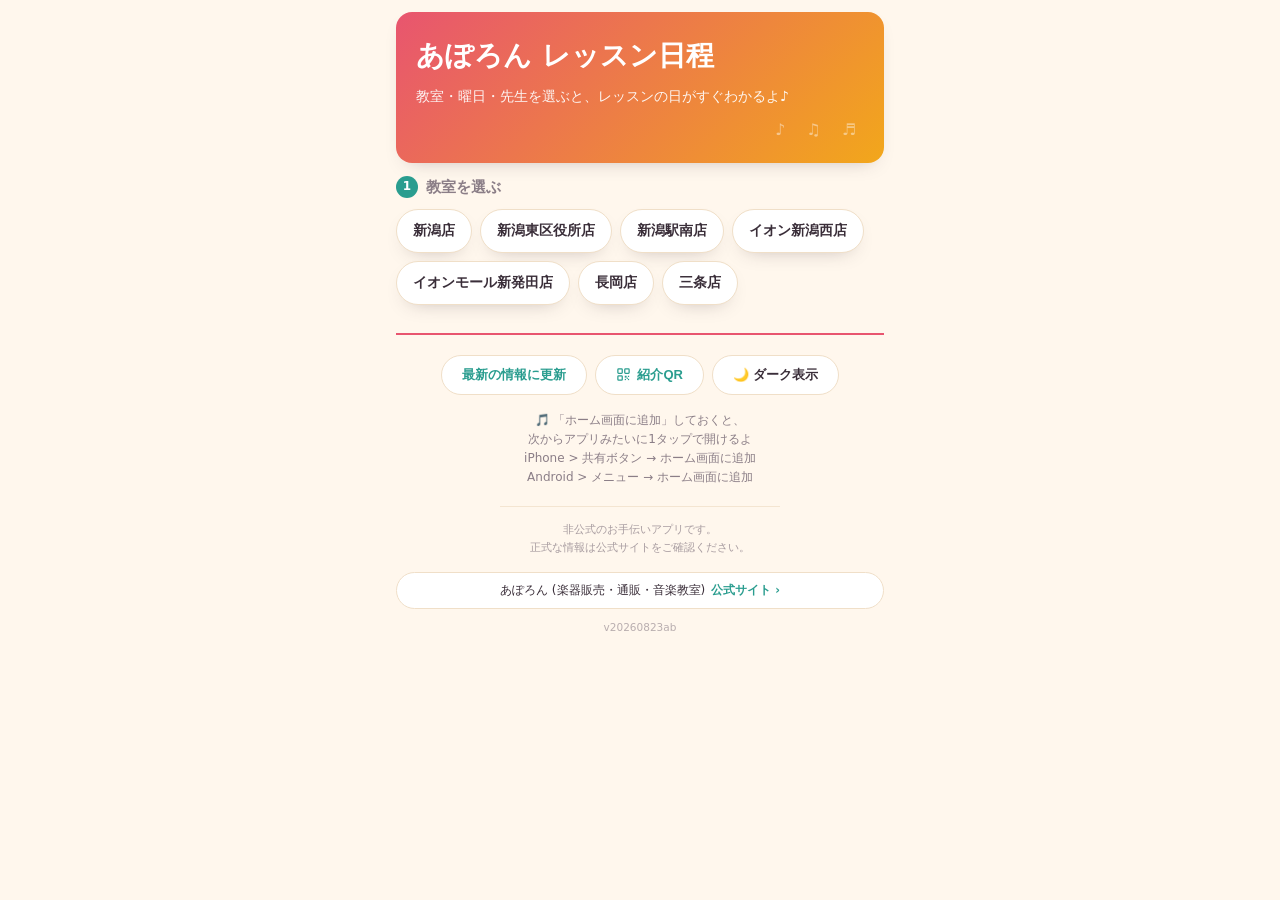
==== index.html @ 3ae7dc10 "紹介QRボタンのアイコンをQRコード風SVGに変更し、公式サイトリンクとブックマーク案内の文言を調整 - 「紹介QR」の絵文字(スマホ)をQRコードのファインダーパターンを模したSVGアイコンに置き換" ====
<!DOCTYPE html>
<html lang="ja">
<head>
<meta charset="UTF-8" />
<meta name="viewport" content="width=device-width, initial-scale=1, viewport-fit=cover" />
<title>あぽろん レッスン日程</title>
<meta name="description" content="あぽろんミュージックスクール レッスン日程確認アプリ。教室・曜日・先生を選ぶとレッスン日がわかります。" />
<link rel="manifest" href="manifest.webmanifest" />
<meta name="theme-color" content="#e8556f" />
<link rel="icon" type="image/png" href="icons/icon-192.png" />
<link rel="apple-touch-icon" href="icons/apple-touch-icon.png" />
<meta name="apple-mobile-web-app-capable" content="yes" />
<meta name="apple-mobile-web-app-title" content="あぽろん日程" />
<link rel="stylesheet" href="styles.css?v=20260823ab" />
</head>
<body>
<div class="page">
  <header class="hero">
    <h1>あぽろん レッスン日程</h1>
    <p class="hero-sub">教室・曜日・先生を選ぶと、レッスンの日がすぐわかるよ&#9834;</p>
    <div class="hero-notes" aria-hidden="true">&#9834; &#9835; &#9836;</div>
  </header>

  <main>
    <p class="status" id="status" role="status" aria-live="polite"></p>
    <button class="retry-btn" id="retry-btn" type="button" hidden>もう一度試す</button>

    <section class="result" id="result" hidden></section>

    <section class="step" id="step-store">
      <h2><span class="step-num">1</span>教室を選ぶ</h2>
      <div class="chip-grid" id="store-list"></div>
    </section>

    <section class="step" id="step-weekday" hidden>
      <h2><span class="step-num">2</span>曜日を選ぶ</h2>
      <div class="chip-row" id="weekday-list"></div>
    </section>

    <section class="step" id="step-teacher" hidden>
      <h2><span class="step-num">3</span>先生を選ぶ</h2>
      <div class="chip-grid" id="teacher-list"></div>
    </section>
  </main>

  <footer>
    <div class="footer-actions">
      <button class="refresh-btn" id="refresh-btn" type="button">最新の情報に更新</button>
      <button class="qr-btn" id="qr-btn" type="button">
        <svg class="qr-btn-icon" viewBox="0 0 24 24" width="15" height="15" aria-hidden="true" focusable="false">
          <rect x="3" y="3" width="7" height="7" rx="1.2" fill="none" stroke="currentColor" stroke-width="2" />
          <rect x="14" y="3" width="7" height="7" rx="1.2" fill="none" stroke="currentColor" stroke-width="2" />
          <rect x="3" y="14" width="7" height="7" rx="1.2" fill="none" stroke="currentColor" stroke-width="2" />
          <rect x="14" y="14" width="3" height="3" fill="currentColor" />
          <rect x="19" y="14" width="2" height="2" fill="currentColor" />
          <rect x="14" y="19" width="2" height="2" fill="currentColor" />
          <rect x="17" y="17" width="2" height="2" fill="currentColor" />
          <rect x="19" y="19" width="2" height="2" fill="currentColor" />
        </svg>
        紹介QR
      </button>
      <button class="theme-toggle-btn" id="theme-toggle-btn" type="button">🌙 ダーク表示</button>
    </div>
    <p class="updated" id="updated-info"></p>
    <p class="sheet-link" id="sheet-link"></p>
    <p class="bookmark-tip">&#127925; 「ホーム画面に追加」しておくと、<br />次からアプリみたいに1タップで開けるよ<br />iPhone &gt; 共有ボタン → ホーム画面に追加<br />Android &gt; メニュー → ホーム画面に追加</p>
    <p class="unofficial-note">非公式のお手伝いアプリです。<br />正式な情報は公式サイトをご確認ください。</p>
    <a class="official-site-card" href="https://apollonmusic.com/" target="_blank" rel="noopener">
      <span class="official-site-card-label">あぽろん (楽器販売・通販・音楽教室)</span>
      <span class="official-site-card-cta">公式サイト &#8250;</span>
    </a>
    <p class="app-version">v20260823ab</p>
  </footer>
</div>

<div class="qr-modal" id="qr-modal" hidden>
  <div class="qr-modal-card">
    <button class="qr-modal-close" id="qr-modal-close" type="button" aria-label="閉じる">&times;</button>
    <p class="qr-modal-title">このアプリを友だちにも&#9834;</p>
    <img class="qr-modal-img" src="icons/qr-share.png" alt="このアプリを開くQRコード" width="240" height="240" />
    <p class="qr-modal-tip">スマホのカメラで読み取ってね</p>
  </div>
</div>

<script src="src/constants.js?v=20260823ab"></script>
<script src="src/csv.js?v=20260823ab"></script>
<script src="src/schedule.js?v=20260823ab"></script>
<script src="src/instruments.js?v=20260823ab"></script>
<script src="src/storage.js?v=20260823ab"></script>
<script src="src/app.js?v=20260823ab"></script>
</body>
</html>
---- styles.css ----
/* styles.css — あぽろんミュージックスクール レッスン日程アプリ
   音楽教室らしく、楽しく・読みやすく。スマホ表示を最優先(モバイルファースト)。 */

:root {
  --bg: #fff7ed;
  --surface: #ffffff;
  --surface-muted: #fdf1e2;
  --text: #3a2e39;
  --muted: #8b7e87;
  --border: #f0dfc8;
  --accent: #e8556f;
  --accent-ink: #ffffff;
  --accent-2: #2a9d8f;
  --accent-3: #f2a71b;
  --shadow: 0 8px 20px -12px rgba(58, 46, 57, 0.35);
  --radius: 16px;
  --focus: #6a4c93;
  --card-tint: rgba(242, 167, 27, 0.42);
  --accent-mid: #ed7e45;
}

@media (prefers-color-scheme: dark) {
  :root:not([data-theme="light"]) {
    --bg: #221b2e;
    --surface: #2e2440;
    --surface-muted: #372b4b;
    --text: #f5efea;
    --muted: #b8a9c9;
    --border: #3d3153;
    --accent: #ff7a93;
    --accent-ink: #241322;
    --accent-2: #59d1c9;
    --accent-3: #ffc857;
    --shadow: 0 10px 24px -14px rgba(0, 0, 0, 0.6);
    --focus: #c9b6ff;
    --card-tint: rgba(255, 200, 87, 0.44);
    --accent-mid: #ffa175;
  }
}

:root[data-theme="dark"] {
  --bg: #221b2e;
  --surface: #2e2440;
  --surface-muted: #372b4b;
  --text: #f5efea;
  --muted: #b8a9c9;
  --border: #3d3153;
  --accent: #ff7a93;
  --accent-ink: #241322;
  --accent-2: #59d1c9;
  --accent-3: #ffc857;
  --shadow: 0 10px 24px -14px rgba(0, 0, 0, 0.6);
  --focus: #c9b6ff;
  --card-tint: rgba(255, 200, 87, 0.44);
  --accent-mid: #ffa175;
}

* {
  box-sizing: border-box;
}

html,
body {
  margin: 0;
  padding: 0;
}

body {
  background: var(--bg);
  color: var(--text);
  font-family: "Hiragino Sans", "Yu Gothic UI", "Noto Sans JP", system-ui, -apple-system,
    "Segoe UI", sans-serif;
  line-height: 1.6;
  -webkit-text-size-adjust: 100%;
}

.page {
  max-width: 520px;
  margin: 0 auto;
  padding: 0 0 40px;
  overflow-x: hidden;
}

/* ---- ヘッダー ---- */

.hero {
  margin: 12px 16px 0;
  padding: 22px 20px 20px;
  background: linear-gradient(135deg, var(--accent), var(--accent-3));
  color: var(--accent-ink);
  border-radius: var(--radius);
  box-shadow: var(--shadow);
  overflow: hidden;
}

.hero-notes {
  text-align: right;
  margin-top: 10px;
  font-size: 16px;
  letter-spacing: 8px;
  opacity: 0.45;
}

.hero h1 {
  margin: 0 0 6px;
  font-size: clamp(22px, 6vw, 28px);
}

.hero-sub {
  margin: 0;
  font-size: 14px;
  opacity: 0.92;
}

/* ---- 本文 ---- */

main {
  padding: 12px 16px 0;
}

.step {
  margin-bottom: 22px;
}

.step h2 {
  display: flex;
  align-items: center;
  gap: 8px;
  font-size: 15px;
  margin: 0 0 10px;
  color: var(--muted);
}

.step-num {
  display: inline-flex;
  align-items: center;
  justify-content: center;
  width: 22px;
  height: 22px;
  border-radius: 50%;
  background: var(--accent-2);
  color: #fff;
  font-size: 12px;
  font-weight: 700;
}

.chip-grid,
.chip-row {
  display: flex;
  flex-wrap: wrap;
  gap: 8px;
}

.chip {
  appearance: none;
  border: 1.5px solid var(--border);
  background: var(--surface);
  color: var(--text);
  border-radius: 999px;
  padding: 10px 16px;
  font-size: 14px;
  font-weight: 600;
  cursor: pointer;
  transition: transform 0.12s ease, background 0.15s ease, color 0.15s ease, border-color 0.15s ease;
  min-height: 44px;
  box-shadow: var(--shadow);
}

.chip:active {
  transform: scale(0.96);
}

.chip:focus-visible {
  outline: 3px solid var(--focus);
  outline-offset: 2px;
}

.chip-selected {
  background: var(--accent-mid);
  color: var(--accent-ink);
  border-color: transparent;
}

/* ---- ステータス ---- */

.status {
  font-size: 13px;
  color: var(--muted);
  margin: 0;
}

/* 中身があるときだけ場所を取る(空のときはタイトルとカードの間に隙間を作らない) */
.status:not(:empty) {
  margin: 0 0 10px;
}

.status-loading {
  color: var(--accent-2);
}

.status-warn {
  color: var(--accent-3);
}

.status-error {
  color: var(--accent);
  font-weight: 600;
}

.retry-btn {
  appearance: none;
  border: 1.5px solid var(--accent);
  background: var(--surface);
  color: var(--accent);
  border-radius: 999px;
  padding: 8px 18px;
  font-size: 13px;
  font-weight: 700;
  cursor: pointer;
  min-height: 40px;
  margin: 8px 0 4px;
}

.retry-btn:active {
  transform: scale(0.97);
}

/* ---- 結果カード ---- */

.result {
  margin: 0 0 22px;
}

.result-card {
  background: linear-gradient(165deg, var(--card-tint), var(--surface) 42%);
  border-radius: var(--radius);
  padding: 22px 20px;
  box-shadow: var(--shadow);
  border: 1px solid var(--border);
  animation: card-in 0.25s ease-out;
}

@keyframes card-in {
  from {
    opacity: 0;
    transform: translateY(10px);
  }
  to {
    opacity: 1;
    transform: translateY(0);
  }
}

.result-top {
  display: flex;
  align-items: center;
  justify-content: space-between;
  gap: 14px;
  margin-bottom: 10px;
}

.result-info {
  min-width: 0;
  flex: 1;
}

.result-instrument {
  flex-shrink: 0;
  font-size: 42px;
  line-height: 1;
}

.result-head {
  display: flex;
  flex-direction: column;
  gap: 8px;
  margin-bottom: 8px;
}

.result-badges {
  display: flex;
  flex-wrap: wrap;
  gap: 6px;
}

.result-badge {
  display: inline-block;
  background: var(--surface-muted);
  color: var(--accent-2);
  font-size: 14px;
  font-weight: 700;
  padding: 5px 12px;
  border-radius: 999px;
}

.result-badge-weekday {
  color: var(--accent);
}

.result-badge-subject {
  color: var(--accent-3);
}

.result-teacher {
  margin: 0;
  padding-left: 6px;
  font-size: clamp(22px, 6vw, 28px);
  line-height: 1.25;
}

.month-block {
  padding: 16px 0;
}

.month-block + .month-block {
  border-top: 1px dashed var(--border);
}

.month-label {
  font-size: 19px;
  font-weight: 700;
  color: var(--muted);
  margin-bottom: 8px;
}

.month-dates {
  font-size: clamp(26px, 8vw, 34px);
  font-weight: 800;
  letter-spacing: 0.02em;
  line-height: 1.3;
}

/* レッスン日のチップ表示。終わった日は薄く、次のレッスン日は目立たせる */
.date-chips {
  display: flex;
  flex-wrap: wrap;
  gap: 10px 8px;
  align-items: center;
}

.date-chip {
  display: inline-flex;
  align-items: center;
  gap: 6px;
  background: var(--surface);
  border: 2px solid var(--border);
  border-radius: 999px;
  padding: 8px 16px;
  font-size: clamp(18px, 5.2vw, 23px);
  font-weight: 800;
  letter-spacing: 0.02em;
  line-height: 1.2;
}

.date-past {
  opacity: 0.4;
  font-weight: 600;
}

.date-next,
.date-today {
  background: var(--accent-mid);
  color: var(--accent-ink);
  border-color: transparent;
}

.date-tag {
  font-size: 12px;
  font-weight: 700;
  color: inherit;
  opacity: 0.85;
  white-space: nowrap;
}

.month-note {
  margin-top: 4px;
  font-size: 12.5px;
  color: var(--muted);
}

/* ---- フッター ---- */

footer {
  margin-top: 28px;
  padding: 0 16px;
  text-align: center;
}

.footer-actions {
  display: flex;
  flex-wrap: wrap;
  justify-content: center;
  gap: 8px;
  padding-top: 20px;
  border-top: 2px solid var(--accent);
}

.refresh-btn,
.theme-toggle-btn,
.qr-btn {
  appearance: none;
  border: 1.5px solid var(--border);
  background: var(--surface);
  color: var(--accent-2);
  border-radius: 999px;
  padding: 10px 20px;
  font-size: 13px;
  font-weight: 700;
  cursor: pointer;
  min-height: 40px;
}

.qr-btn {
  display: inline-flex;
  align-items: center;
  gap: 6px;
}

.qr-btn-icon {
  flex: none;
}

.theme-toggle-btn {
  color: var(--text);
}

.refresh-btn:active,
.theme-toggle-btn:active,
.qr-btn:active {
  transform: scale(0.97);
}

/* ---- 紹介QRモーダル ---- */

.qr-modal {
  position: fixed;
  inset: 0;
  background: rgba(0, 0, 0, 0.55);
  display: flex;
  align-items: center;
  justify-content: center;
  padding: 24px;
  z-index: 100;
}

.qr-modal[hidden] {
  display: none;
}

.qr-modal-card {
  position: relative;
  background: var(--surface);
  border-radius: var(--radius);
  box-shadow: var(--shadow);
  padding: 28px 24px 22px;
  max-width: 300px;
  width: 100%;
  display: flex;
  flex-direction: column;
  align-items: center;
  text-align: center;
}

.qr-modal-title {
  margin: 0 0 14px;
  font-size: 16px;
  font-weight: 700;
  color: var(--text);
}

.qr-modal-img {
  display: block;
  width: 100%;
  max-width: 220px;
  height: auto;
  border-radius: var(--radius);
  border: 1.5px solid var(--border);
  background: #fff;
  padding: 8px;
  box-sizing: border-box;
}

.qr-modal-tip {
  margin: 14px 0 0;
  font-size: 12px;
  color: var(--muted);
}

.qr-modal-close {
  position: absolute;
  top: 10px;
  right: 10px;
  appearance: none;
  width: 32px;
  height: 32px;
  display: flex;
  align-items: center;
  justify-content: center;
  border: 1.5px solid var(--border);
  background: var(--surface);
  border-radius: 999px;
  font-size: 18px;
  line-height: 1;
  color: var(--muted);
  cursor: pointer;
  padding: 0;
}

.qr-modal-close:active {
  transform: scale(0.92);
}

.updated {
  margin: 10px 0 2px;
  font-size: 11.5px;
  color: var(--muted);
}

.sheet-link {
  margin: 2px 0;
  font-size: 11.5px;
}

.sheet-link-a {
  color: var(--accent-2);
}

.bookmark-tip {
  margin: 16px 0 0;
  font-size: 12px;
  color: var(--muted);
}

.unofficial-note {
  margin: 18px auto 0;
  padding-top: 14px;
  max-width: 280px;
  border-top: 1px solid var(--border);
  font-size: 11px;
  line-height: 1.7;
  color: var(--muted);
  opacity: 0.75;
}

.official-site-card {
  display: flex;
  align-items: baseline;
  justify-content: center;
  gap: 6px;
  margin: 14px 0 0;
  padding: 8px 10px;
  border: 1px solid var(--border);
  border-radius: 999px;
  background: var(--surface);
  color: var(--text);
  text-decoration: none;
}

.official-site-card-label {
  font-size: 12px;
}

.official-site-card-cta {
  font-size: 11.5px;
  font-weight: 700;
  color: var(--accent-2);
}

.official-site-card:active {
  transform: scale(0.98);
}

.app-version {
  margin: 10px 0 0;
  font-size: 10.5px;
  color: var(--muted);
  opacity: 0.6;
}
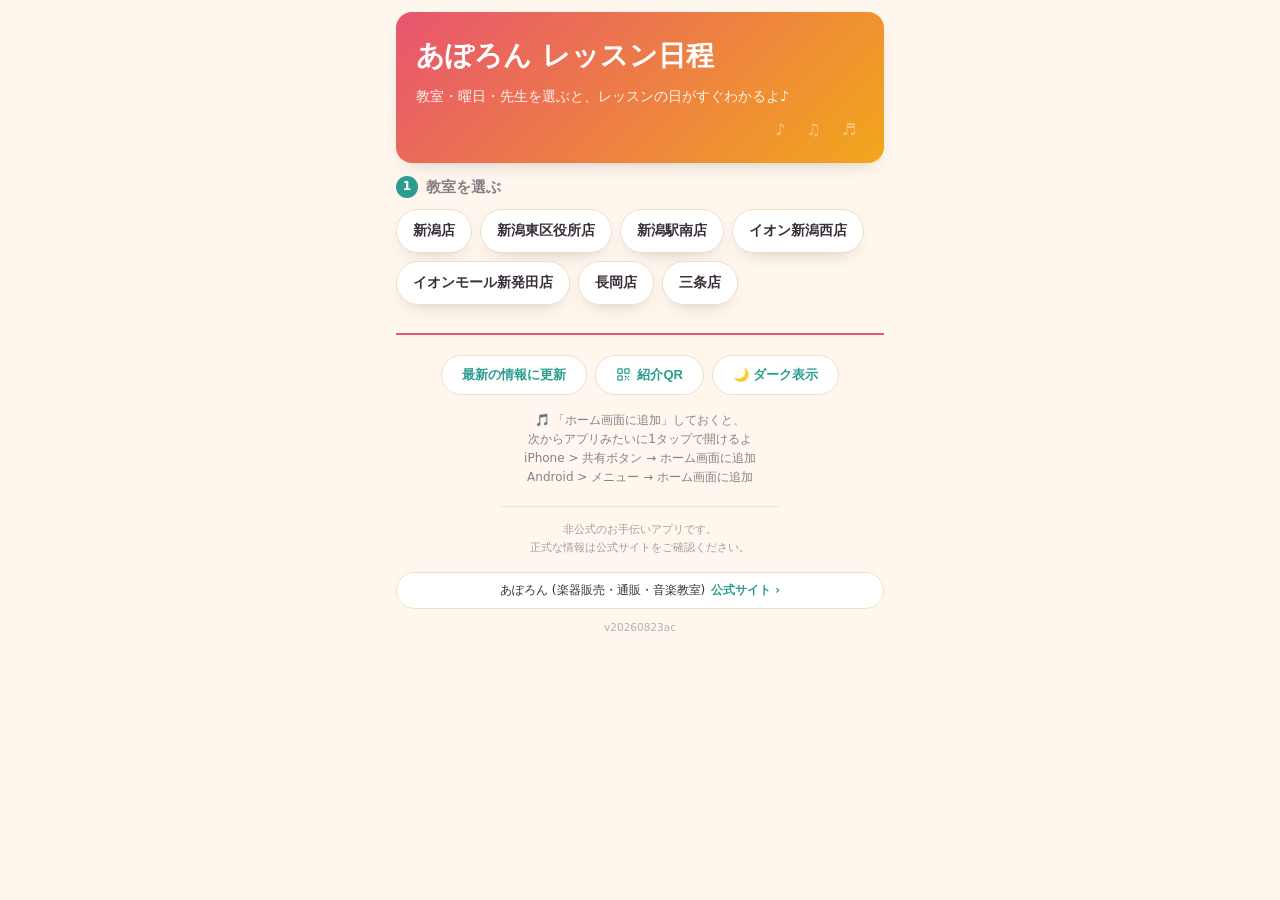
==== commit 08ca0f02: "テーマ切替ボタンの文字色を他のフッターボタンと統一 「ライト表示」ボタンだけ白文字で浮いて見えたため、更新・紹介QRボタンと同じアクセントカラーに合わせた  Co-Authored-By: Claud" ====
--- a/index.html
+++ b/index.html
@@ -11,7 +11,7 @@
 <link rel="apple-touch-icon" href="icons/apple-touch-icon.png" />
 <meta name="apple-mobile-web-app-capable" content="yes" />
 <meta name="apple-mobile-web-app-title" content="あぽろん日程" />
-<link rel="stylesheet" href="styles.css?v=20260823ab" />
+<link rel="stylesheet" href="styles.css?v=20260823ac" />
 </head>
 <body>
 <div class="page">
@@ -69,7 +69,7 @@
       <span class="official-site-card-label">あぽろん (楽器販売・通販・音楽教室)</span>
       <span class="official-site-card-cta">公式サイト &#8250;</span>
     </a>
-    <p class="app-version">v20260823ab</p>
+    <p class="app-version">v20260823ac</p>
   </footer>
 </div>
 
@@ -82,11 +82,11 @@
   </div>
 </div>
 
-<script src="src/constants.js?v=20260823ab"></script>
-<script src="src/csv.js?v=20260823ab"></script>
-<script src="src/schedule.js?v=20260823ab"></script>
-<script src="src/instruments.js?v=20260823ab"></script>
-<script src="src/storage.js?v=20260823ab"></script>
-<script src="src/app.js?v=20260823ab"></script>
+<script src="src/constants.js?v=20260823ac"></script>
+<script src="src/csv.js?v=20260823ac"></script>
+<script src="src/schedule.js?v=20260823ac"></script>
+<script src="src/instruments.js?v=20260823ac"></script>
+<script src="src/storage.js?v=20260823ac"></script>
+<script src="src/app.js?v=20260823ac"></script>
 </body>
 </html>
--- a/styles.css
+++ b/styles.css
@@ -420,10 +420,6 @@
   flex: none;
 }
 
-.theme-toggle-btn {
-  color: var(--text);
-}
-
 .refresh-btn:active,
 .theme-toggle-btn:active,
 .qr-btn:active {
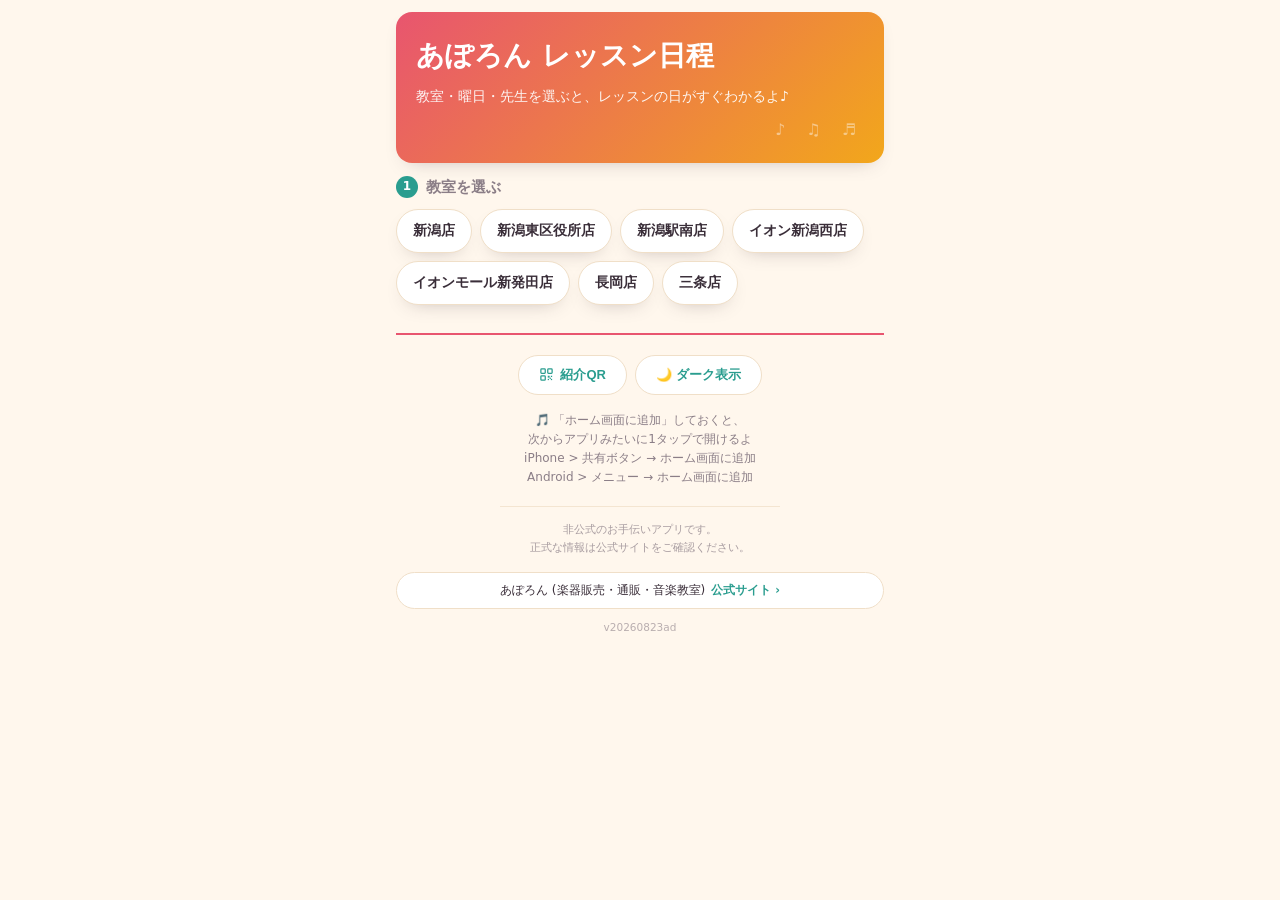
==== commit ac95862a: "「最新の情報に更新」ボタンを削除 教室選択のたびにキャッシュ表示→裏で最新取得→差分があれば静かに再描画、という処理がすでに自動で走っており、 このボタンは同じ処理を手動で呼ぶだけで、押しても見た目の" ====
--- a/index.html
+++ b/index.html
@@ -11,7 +11,7 @@
 <link rel="apple-touch-icon" href="icons/apple-touch-icon.png" />
 <meta name="apple-mobile-web-app-capable" content="yes" />
 <meta name="apple-mobile-web-app-title" content="あぽろん日程" />
-<link rel="stylesheet" href="styles.css?v=20260823ac" />
+<link rel="stylesheet" href="styles.css?v=20260823ad" />
 </head>
 <body>
 <div class="page">
@@ -45,7 +45,6 @@
 
   <footer>
     <div class="footer-actions">
-      <button class="refresh-btn" id="refresh-btn" type="button">最新の情報に更新</button>
       <button class="qr-btn" id="qr-btn" type="button">
         <svg class="qr-btn-icon" viewBox="0 0 24 24" width="15" height="15" aria-hidden="true" focusable="false">
           <rect x="3" y="3" width="7" height="7" rx="1.2" fill="none" stroke="currentColor" stroke-width="2" />
@@ -69,7 +68,7 @@
       <span class="official-site-card-label">あぽろん (楽器販売・通販・音楽教室)</span>
       <span class="official-site-card-cta">公式サイト &#8250;</span>
     </a>
-    <p class="app-version">v20260823ac</p>
+    <p class="app-version">v20260823ad</p>
   </footer>
 </div>
 
@@ -82,11 +81,11 @@
   </div>
 </div>
 
-<script src="src/constants.js?v=20260823ac"></script>
-<script src="src/csv.js?v=20260823ac"></script>
-<script src="src/schedule.js?v=20260823ac"></script>
-<script src="src/instruments.js?v=20260823ac"></script>
-<script src="src/storage.js?v=20260823ac"></script>
-<script src="src/app.js?v=20260823ac"></script>
+<script src="src/constants.js?v=20260823ad"></script>
+<script src="src/csv.js?v=20260823ad"></script>
+<script src="src/schedule.js?v=20260823ad"></script>
+<script src="src/instruments.js?v=20260823ad"></script>
+<script src="src/storage.js?v=20260823ad"></script>
+<script src="src/app.js?v=20260823ad"></script>
 </body>
 </html>
--- a/styles.css
+++ b/styles.css
@@ -395,7 +395,6 @@
   border-top: 2px solid var(--accent);
 }
 
-.refresh-btn,
 .theme-toggle-btn,
 .qr-btn {
   appearance: none;
@@ -420,7 +419,6 @@
   flex: none;
 }
 
-.refresh-btn:active,
 .theme-toggle-btn:active,
 .qr-btn:active {
   transform: scale(0.97);
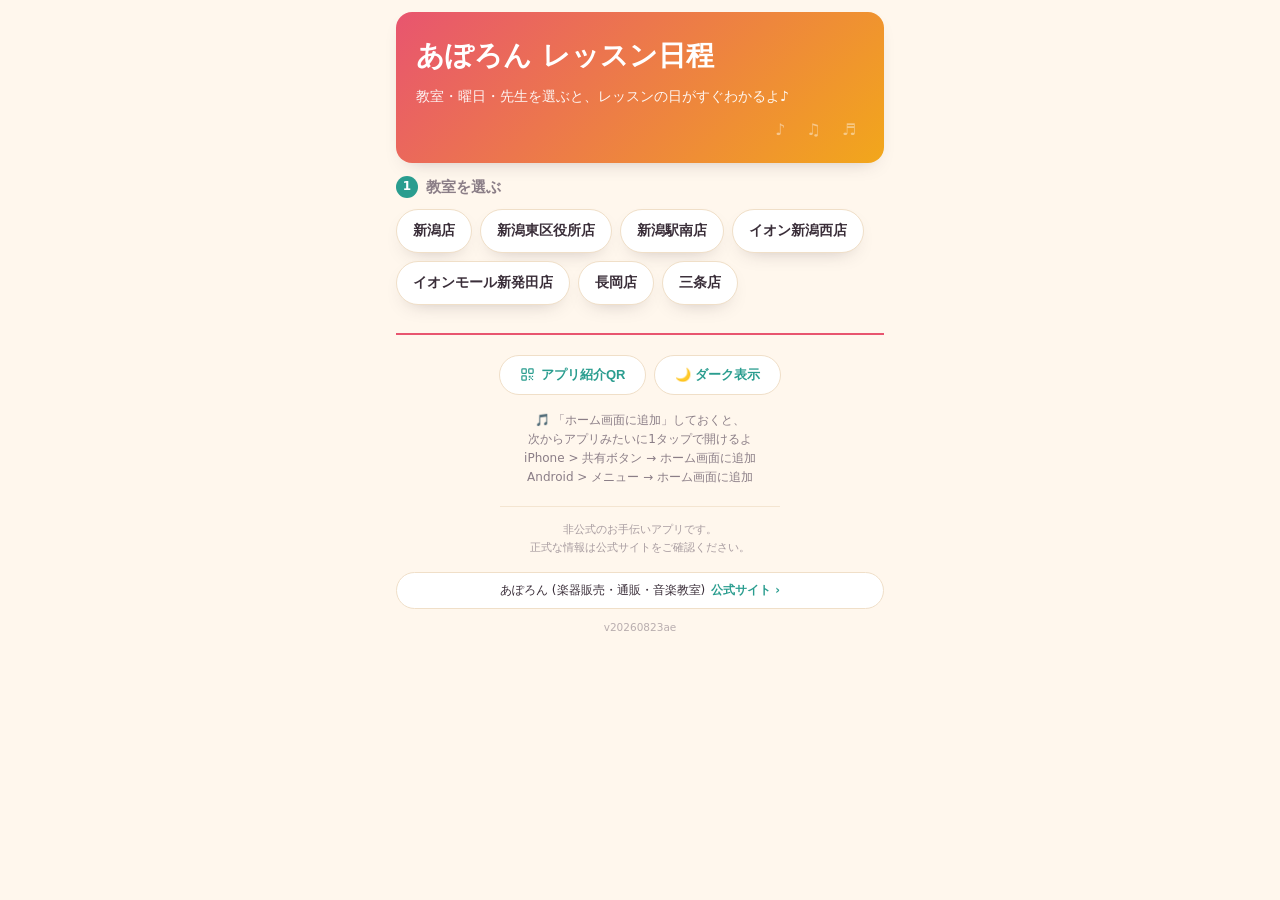
==== commit c736839b: "「紹介QR」ボタンの表示テキストを「アプリ紹介QR」に変更 Co-Authored-By: Claude Sonnet 5 <noreply@anthropic.com> Claude-Session" ====
--- a/index.html
+++ b/index.html
@@ -11,7 +11,7 @@
 <link rel="apple-touch-icon" href="icons/apple-touch-icon.png" />
 <meta name="apple-mobile-web-app-capable" content="yes" />
 <meta name="apple-mobile-web-app-title" content="あぽろん日程" />
-<link rel="stylesheet" href="styles.css?v=20260823ad" />
+<link rel="stylesheet" href="styles.css?v=20260823ae" />
 </head>
 <body>
 <div class="page">
@@ -56,7 +56,7 @@
           <rect x="17" y="17" width="2" height="2" fill="currentColor" />
           <rect x="19" y="19" width="2" height="2" fill="currentColor" />
         </svg>
-        紹介QR
+        アプリ紹介QR
       </button>
       <button class="theme-toggle-btn" id="theme-toggle-btn" type="button">🌙 ダーク表示</button>
     </div>
@@ -68,7 +68,7 @@
       <span class="official-site-card-label">あぽろん (楽器販売・通販・音楽教室)</span>
       <span class="official-site-card-cta">公式サイト &#8250;</span>
     </a>
-    <p class="app-version">v20260823ad</p>
+    <p class="app-version">v20260823ae</p>
   </footer>
 </div>
 
@@ -81,11 +81,11 @@
   </div>
 </div>
 
-<script src="src/constants.js?v=20260823ad"></script>
-<script src="src/csv.js?v=20260823ad"></script>
-<script src="src/schedule.js?v=20260823ad"></script>
-<script src="src/instruments.js?v=20260823ad"></script>
-<script src="src/storage.js?v=20260823ad"></script>
-<script src="src/app.js?v=20260823ad"></script>
+<script src="src/constants.js?v=20260823ae"></script>
+<script src="src/csv.js?v=20260823ae"></script>
+<script src="src/schedule.js?v=20260823ae"></script>
+<script src="src/instruments.js?v=20260823ae"></script>
+<script src="src/storage.js?v=20260823ae"></script>
+<script src="src/app.js?v=20260823ae"></script>
 </body>
 </html>
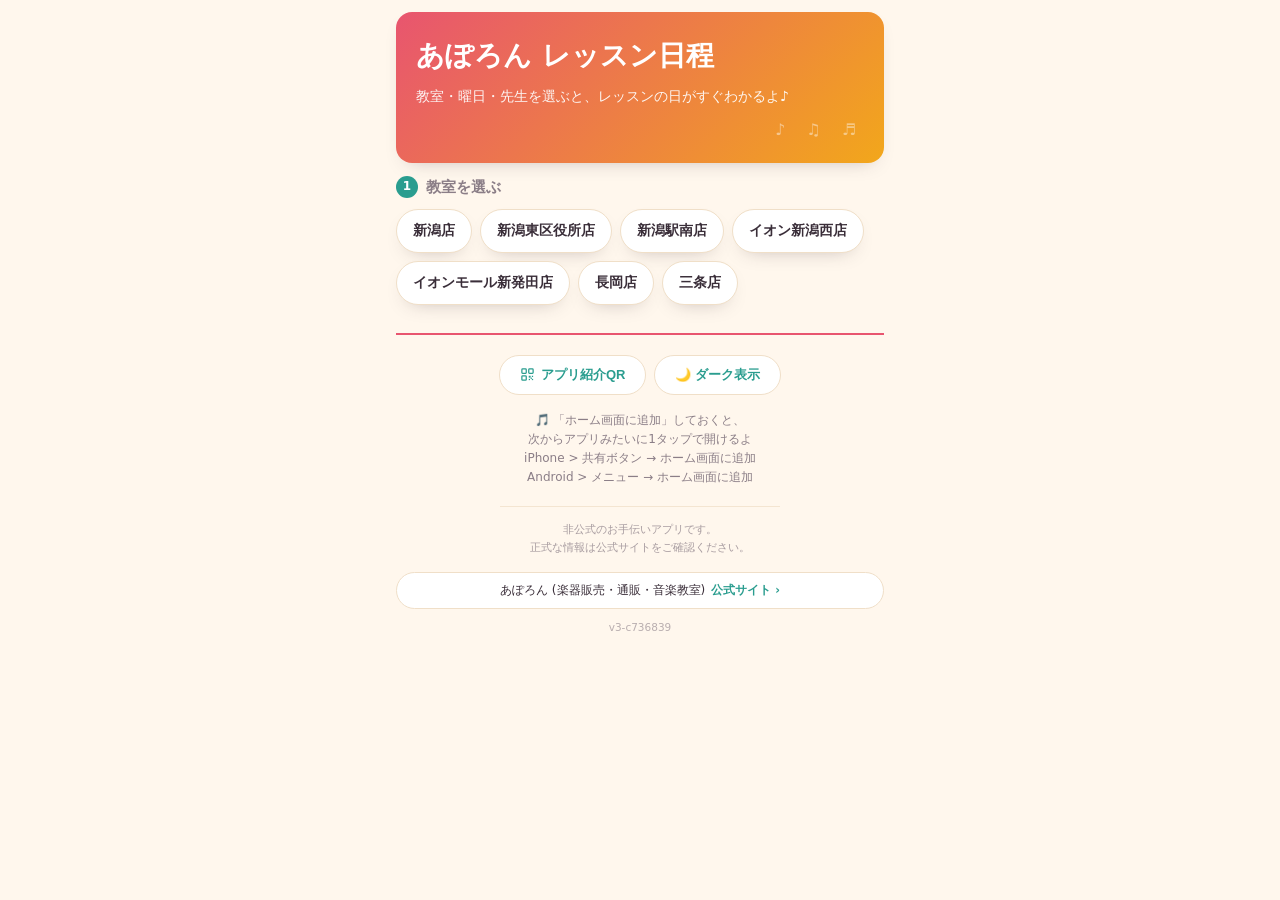
==== commit 621a9de0: "キャッシュ対策バージョン文字列を手打ちsedから自動スクリプトに移行 - VERSION(コミットする永続カウンター)を追加し、bump-version.ps1がindex.html内の   バージョ" ====
--- a/index.html
+++ b/index.html
@@ -11,7 +11,7 @@
 <link rel="apple-touch-icon" href="icons/apple-touch-icon.png" />
 <meta name="apple-mobile-web-app-capable" content="yes" />
 <meta name="apple-mobile-web-app-title" content="あぽろん日程" />
-<link rel="stylesheet" href="styles.css?v=20260823ae" />
+<link rel="stylesheet" href="styles.css?v=3-c736839" />
 </head>
 <body>
 <div class="page">
@@ -68,7 +68,7 @@
       <span class="official-site-card-label">あぽろん (楽器販売・通販・音楽教室)</span>
       <span class="official-site-card-cta">公式サイト &#8250;</span>
     </a>
-    <p class="app-version">v20260823ae</p>
+    <p class="app-version">v3-c736839</p>
   </footer>
 </div>
 
@@ -81,11 +81,11 @@
   </div>
 </div>
 
-<script src="src/constants.js?v=20260823ae"></script>
-<script src="src/csv.js?v=20260823ae"></script>
-<script src="src/schedule.js?v=20260823ae"></script>
-<script src="src/instruments.js?v=20260823ae"></script>
-<script src="src/storage.js?v=20260823ae"></script>
-<script src="src/app.js?v=20260823ae"></script>
+<script src="src/constants.js?v=3-c736839"></script>
+<script src="src/csv.js?v=3-c736839"></script>
+<script src="src/schedule.js?v=3-c736839"></script>
+<script src="src/instruments.js?v=3-c736839"></script>
+<script src="src/storage.js?v=3-c736839"></script>
+<script src="src/app.js?v=3-c736839"></script>
 </body>
 </html>
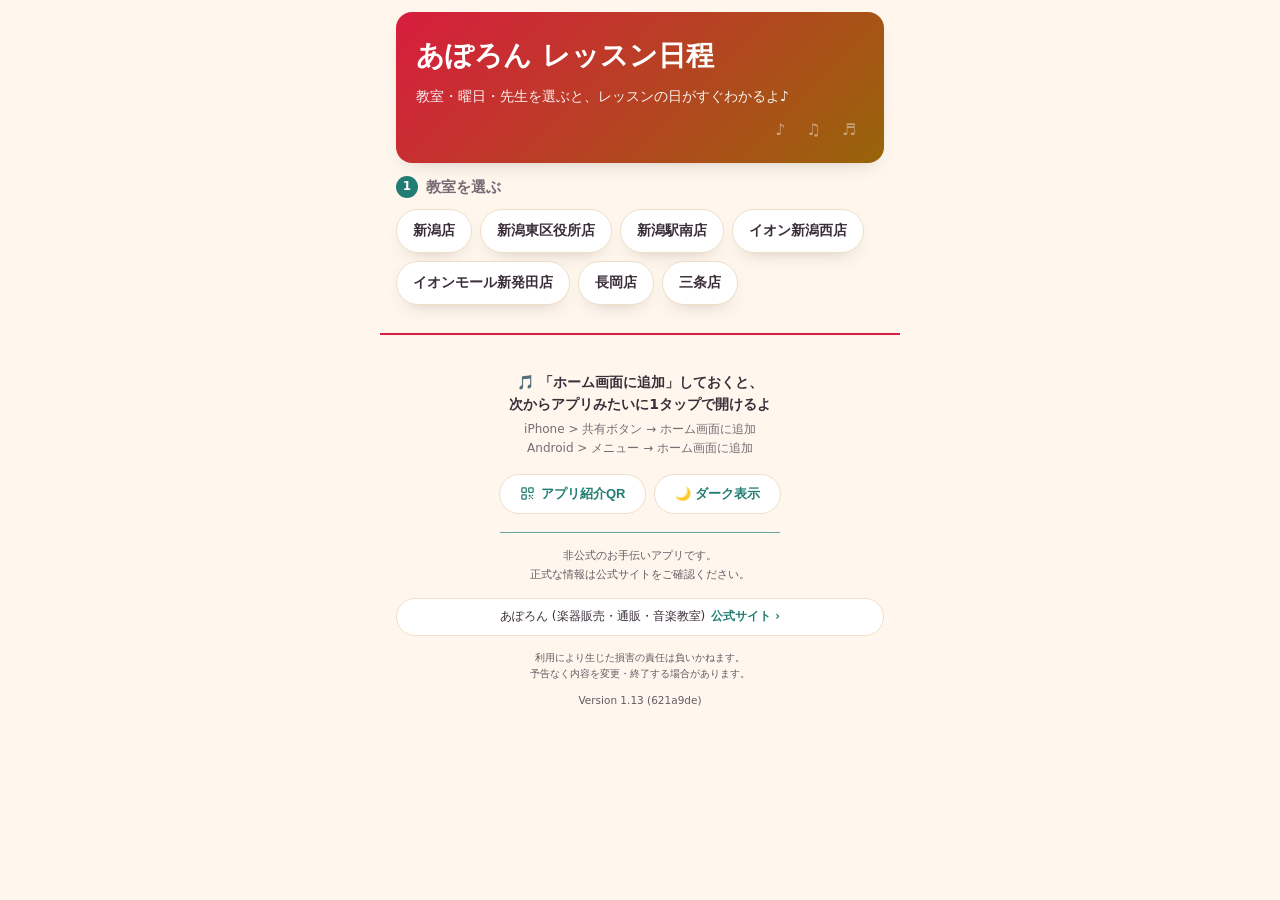
==== commit 48f82e28: "フッター構成の整理、バージョン表示形式の変更、免責事項追加、色のコントラスト改善 - フッターのボタン群(アプリ紹介QR/テーマ切替)を「Android >」の直後に移動し、   シート更新日・公式ス" ====
--- a/index.html
+++ b/index.html
@@ -11,7 +11,7 @@
 <link rel="apple-touch-icon" href="icons/apple-touch-icon.png" />
 <meta name="apple-mobile-web-app-capable" content="yes" />
 <meta name="apple-mobile-web-app-title" content="あぽろん日程" />
-<link rel="stylesheet" href="styles.css?v=3-c736839" />
+<link rel="stylesheet" href="styles.css?v=14-621a9de" />
 </head>
 <body>
 <div class="page">
@@ -44,6 +44,9 @@
   </main>
 
   <footer>
+    <p class="updated" id="updated-info"></p>
+    <p class="sheet-link" id="sheet-link"></p>
+    <p class="bookmark-tip"><span class="bookmark-tip-main">&#127925; 「ホーム画面に追加」しておくと、<br />次からアプリみたいに1タップで開けるよ</span><br />iPhone &gt; 共有ボタン → ホーム画面に追加<br />Android &gt; メニュー → ホーム画面に追加</p>
     <div class="footer-actions">
       <button class="qr-btn" id="qr-btn" type="button">
         <svg class="qr-btn-icon" viewBox="0 0 24 24" width="15" height="15" aria-hidden="true" focusable="false">
@@ -60,15 +63,13 @@
       </button>
       <button class="theme-toggle-btn" id="theme-toggle-btn" type="button">🌙 ダーク表示</button>
     </div>
-    <p class="updated" id="updated-info"></p>
-    <p class="sheet-link" id="sheet-link"></p>
-    <p class="bookmark-tip">&#127925; 「ホーム画面に追加」しておくと、<br />次からアプリみたいに1タップで開けるよ<br />iPhone &gt; 共有ボタン → ホーム画面に追加<br />Android &gt; メニュー → ホーム画面に追加</p>
     <p class="unofficial-note">非公式のお手伝いアプリです。<br />正式な情報は公式サイトをご確認ください。</p>
     <a class="official-site-card" href="https://apollonmusic.com/" target="_blank" rel="noopener">
       <span class="official-site-card-label">あぽろん (楽器販売・通販・音楽教室)</span>
       <span class="official-site-card-cta">公式サイト &#8250;</span>
     </a>
-    <p class="app-version">v3-c736839</p>
+    <p class="disclaimer">利用により生じた損害の責任は負いかねます。<br />予告なく内容を変更・終了する場合があります。</p>
+    <p class="app-version">Version 1.13 (621a9de)</p>
   </footer>
 </div>
 
@@ -81,11 +82,11 @@
   </div>
 </div>
 
-<script src="src/constants.js?v=3-c736839"></script>
-<script src="src/csv.js?v=3-c736839"></script>
-<script src="src/schedule.js?v=3-c736839"></script>
-<script src="src/instruments.js?v=3-c736839"></script>
-<script src="src/storage.js?v=3-c736839"></script>
-<script src="src/app.js?v=3-c736839"></script>
+<script src="src/constants.js?v=14-621a9de"></script>
+<script src="src/csv.js?v=14-621a9de"></script>
+<script src="src/schedule.js?v=14-621a9de"></script>
+<script src="src/instruments.js?v=14-621a9de"></script>
+<script src="src/storage.js?v=14-621a9de"></script>
+<script src="src/app.js?v=14-621a9de"></script>
 </body>
 </html>
--- a/styles.css
+++ b/styles.css
@@ -6,17 +6,17 @@
   --surface: #ffffff;
   --surface-muted: #fdf1e2;
   --text: #3a2e39;
-  --muted: #8b7e87;
+  --muted: #786b74;
   --border: #f0dfc8;
-  --accent: #e8556f;
+  --accent: #d81d3e;
   --accent-ink: #ffffff;
-  --accent-2: #2a9d8f;
-  --accent-3: #f2a71b;
+  --accent-2: #217c71;
+  --accent-3: #976509;
   --shadow: 0 8px 20px -12px rgba(58, 46, 57, 0.35);
   --radius: 16px;
   --focus: #6a4c93;
   --card-tint: rgba(242, 167, 27, 0.42);
-  --accent-mid: #ed7e45;
+  --accent-mid: #c85113;
 }
 
 @media (prefers-color-scheme: dark) {
@@ -109,7 +109,7 @@
 .hero-sub {
   margin: 0;
   font-size: 14px;
-  opacity: 0.92;
+  opacity: 0.93;
 }
 
 /* ---- 本文 ---- */
@@ -139,7 +139,7 @@
   height: 22px;
   border-radius: 50%;
   background: var(--accent-2);
-  color: #fff;
+  color: var(--accent-ink);
   font-size: 12px;
   font-weight: 700;
 }
@@ -353,7 +353,7 @@
 }
 
 .date-past {
-  opacity: 0.4;
+  opacity: 0.55;
   font-weight: 600;
 }
 
@@ -382,7 +382,8 @@
 
 footer {
   margin-top: 28px;
-  padding: 0 16px;
+  padding: 20px 16px 0;
+  border-top: 2px solid var(--accent);
   text-align: center;
 }
 
@@ -391,8 +392,7 @@
   flex-wrap: wrap;
   justify-content: center;
   gap: 8px;
-  padding-top: 20px;
-  border-top: 2px solid var(--accent);
+  margin-top: 16px;
 }
 
 .theme-toggle-btn,
@@ -525,15 +525,22 @@
   color: var(--muted);
 }
 
+.bookmark-tip-main {
+  display: inline-block;
+  margin-bottom: 4px;
+  font-size: 14px;
+  font-weight: 700;
+  color: var(--text);
+}
+
 .unofficial-note {
   margin: 18px auto 0;
   padding-top: 14px;
   max-width: 280px;
-  border-top: 1px solid var(--border);
+  border-top: 1px solid color-mix(in srgb, var(--accent-2) 65%, transparent);
   font-size: 11px;
   line-height: 1.7;
-  color: var(--muted);
-  opacity: 0.75;
+  color: color-mix(in srgb, var(--muted) 70%, var(--text) 30%);
 }
 
 .official-site-card {
@@ -564,9 +571,16 @@
   transform: scale(0.98);
 }
 
+.disclaimer {
+  margin: 14px auto 0;
+  max-width: 280px;
+  font-size: 10px;
+  line-height: 1.6;
+  color: color-mix(in srgb, var(--muted) 70%, var(--text) 30%);
+}
+
 .app-version {
   margin: 10px 0 0;
   font-size: 10.5px;
-  color: var(--muted);
-  opacity: 0.6;
-}
+  color: color-mix(in srgb, var(--muted) 70%, var(--text) 30%);
+}
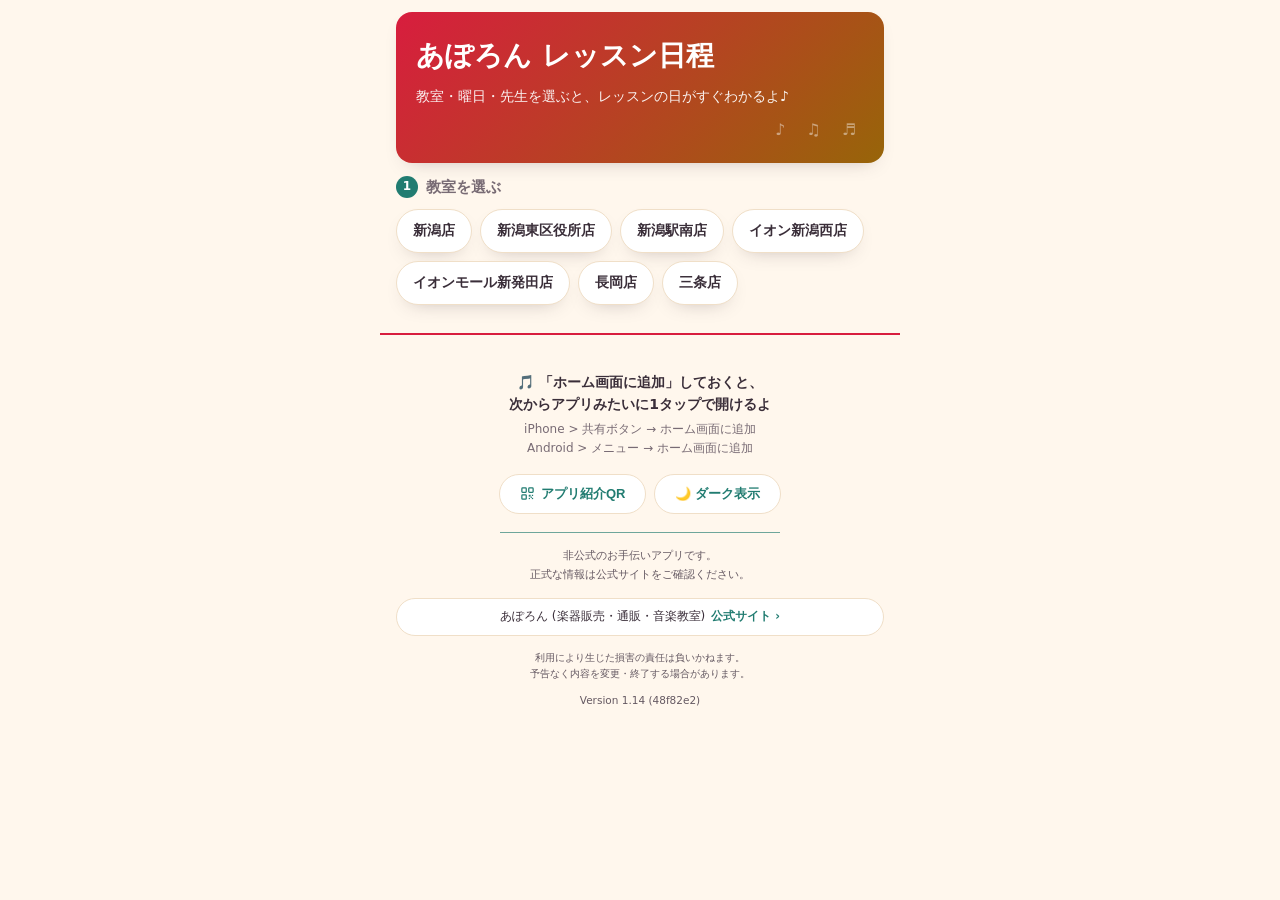
==== commit 4f07f295: "選択チップ・レッスン日バッジの背景色を元の鮮やかなオレンジに戻し、文字色を濃色に変更 --accent-mid は背景としてのみ使われており、白文字前提でAA基準を満たすために暗くしていたが、 文字色" ====
--- a/index.html
+++ b/index.html
@@ -11,7 +11,7 @@
 <link rel="apple-touch-icon" href="icons/apple-touch-icon.png" />
 <meta name="apple-mobile-web-app-capable" content="yes" />
 <meta name="apple-mobile-web-app-title" content="あぽろん日程" />
-<link rel="stylesheet" href="styles.css?v=14-621a9de" />
+<link rel="stylesheet" href="styles.css?v=15-48f82e2" />
 </head>
 <body>
 <div class="page">
@@ -69,7 +69,7 @@
       <span class="official-site-card-cta">公式サイト &#8250;</span>
     </a>
     <p class="disclaimer">利用により生じた損害の責任は負いかねます。<br />予告なく内容を変更・終了する場合があります。</p>
-    <p class="app-version">Version 1.13 (621a9de)</p>
+    <p class="app-version">Version 1.14 (48f82e2)</p>
   </footer>
 </div>
 
@@ -82,11 +82,11 @@
   </div>
 </div>
 
-<script src="src/constants.js?v=14-621a9de"></script>
-<script src="src/csv.js?v=14-621a9de"></script>
-<script src="src/schedule.js?v=14-621a9de"></script>
-<script src="src/instruments.js?v=14-621a9de"></script>
-<script src="src/storage.js?v=14-621a9de"></script>
-<script src="src/app.js?v=14-621a9de"></script>
+<script src="src/constants.js?v=15-48f82e2"></script>
+<script src="src/csv.js?v=15-48f82e2"></script>
+<script src="src/schedule.js?v=15-48f82e2"></script>
+<script src="src/instruments.js?v=15-48f82e2"></script>
+<script src="src/storage.js?v=15-48f82e2"></script>
+<script src="src/app.js?v=15-48f82e2"></script>
 </body>
 </html>
--- a/styles.css
+++ b/styles.css
@@ -16,7 +16,8 @@
   --radius: 16px;
   --focus: #6a4c93;
   --card-tint: rgba(242, 167, 27, 0.42);
-  --accent-mid: #c85113;
+  --accent-mid: #ed7e45;
+  --accent-mid-ink: var(--text);
 }
 
 @media (prefers-color-scheme: dark) {
@@ -35,6 +36,7 @@
     --focus: #c9b6ff;
     --card-tint: rgba(255, 200, 87, 0.44);
     --accent-mid: #ffa175;
+    --accent-mid-ink: var(--accent-ink);
   }
 }
 
@@ -53,6 +55,7 @@
   --focus: #c9b6ff;
   --card-tint: rgba(255, 200, 87, 0.44);
   --accent-mid: #ffa175;
+  --accent-mid-ink: var(--accent-ink);
 }
 
 * {
@@ -177,7 +180,7 @@
 
 .chip-selected {
   background: var(--accent-mid);
-  color: var(--accent-ink);
+  color: var(--accent-mid-ink);
   border-color: transparent;
 }
 
@@ -360,7 +363,7 @@
 .date-next,
 .date-today {
   background: var(--accent-mid);
-  color: var(--accent-ink);
+  color: var(--accent-mid-ink);
   border-color: transparent;
 }
 
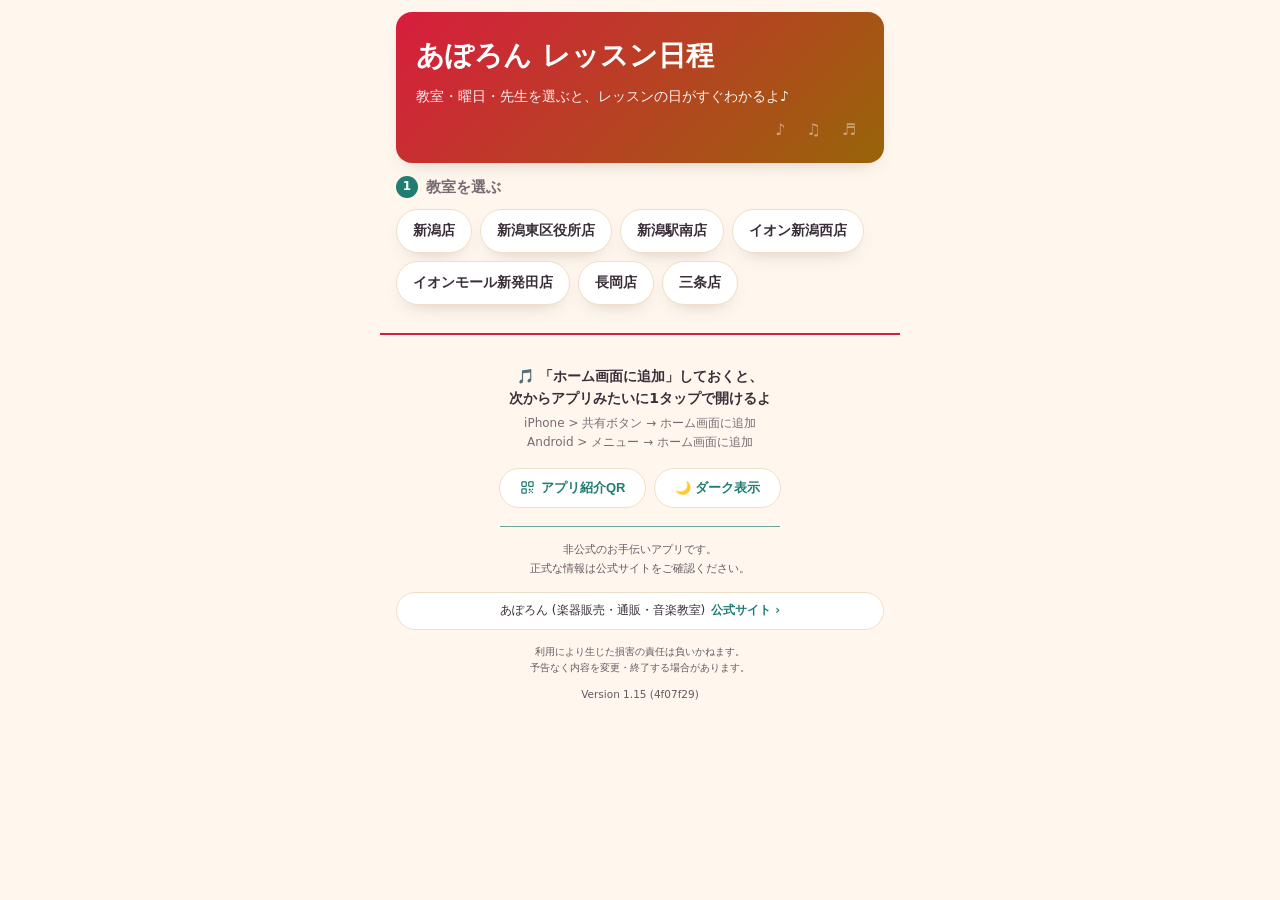
==== commit 8be74611: "シート更新日と上罫線の余白を、非公式お手伝い表記の余白幅に合わせる Co-Authored-By: Claude Sonnet 5 <noreply@anthropic.com> Claude-Ses" ====
--- a/index.html
+++ b/index.html
@@ -11,7 +11,7 @@
 <link rel="apple-touch-icon" href="icons/apple-touch-icon.png" />
 <meta name="apple-mobile-web-app-capable" content="yes" />
 <meta name="apple-mobile-web-app-title" content="あぽろん日程" />
-<link rel="stylesheet" href="styles.css?v=15-48f82e2" />
+<link rel="stylesheet" href="styles.css?v=16-4f07f29" />
 </head>
 <body>
 <div class="page">
@@ -69,7 +69,7 @@
       <span class="official-site-card-cta">公式サイト &#8250;</span>
     </a>
     <p class="disclaimer">利用により生じた損害の責任は負いかねます。<br />予告なく内容を変更・終了する場合があります。</p>
-    <p class="app-version">Version 1.14 (48f82e2)</p>
+    <p class="app-version">Version 1.15 (4f07f29)</p>
   </footer>
 </div>
 
@@ -82,11 +82,11 @@
   </div>
 </div>
 
-<script src="src/constants.js?v=15-48f82e2"></script>
-<script src="src/csv.js?v=15-48f82e2"></script>
-<script src="src/schedule.js?v=15-48f82e2"></script>
-<script src="src/instruments.js?v=15-48f82e2"></script>
-<script src="src/storage.js?v=15-48f82e2"></script>
-<script src="src/app.js?v=15-48f82e2"></script>
+<script src="src/constants.js?v=16-4f07f29"></script>
+<script src="src/csv.js?v=16-4f07f29"></script>
+<script src="src/schedule.js?v=16-4f07f29"></script>
+<script src="src/instruments.js?v=16-4f07f29"></script>
+<script src="src/storage.js?v=16-4f07f29"></script>
+<script src="src/app.js?v=16-4f07f29"></script>
 </body>
 </html>
--- a/styles.css
+++ b/styles.css
@@ -385,7 +385,7 @@
 
 footer {
   margin-top: 28px;
-  padding: 20px 16px 0;
+  padding: 14px 16px 0;
   border-top: 2px solid var(--accent);
   text-align: center;
 }
@@ -508,7 +508,7 @@
 }
 
 .updated {
-  margin: 10px 0 2px;
+  margin: 0 0 2px;
   font-size: 11.5px;
   color: var(--muted);
 }
